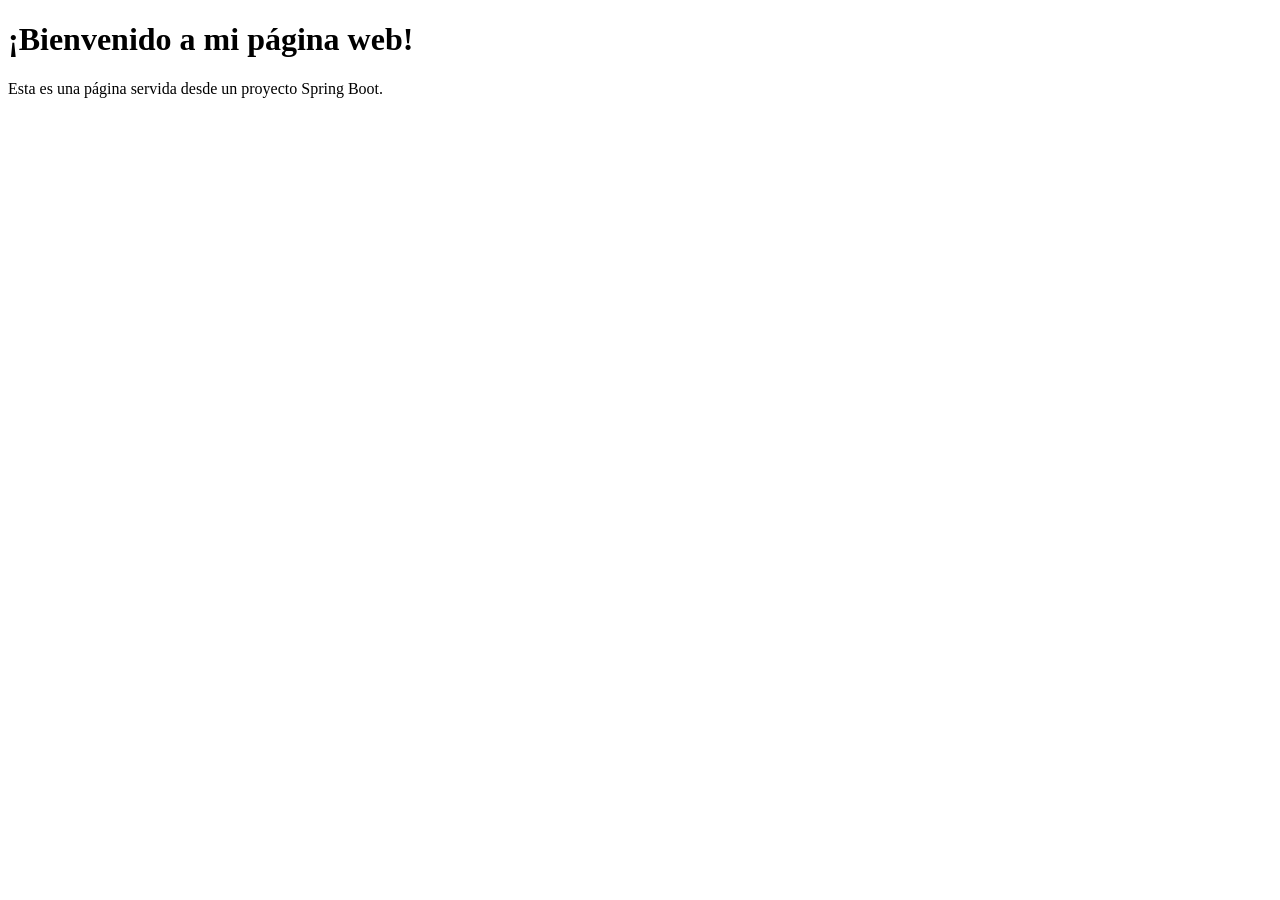
==== index.html @ 55168c33 "Añadiendo archivos a la pagina" ====
<!DOCTYPE html>
<html lang="en">
<head>
    <meta charset="UTF-8">
    <meta name="viewport" content="width=device-width, initial-scale=1.0">
    <title>Mi Proyecto Spring Boot</title>
</head>
<body>
    <h1>¡Bienvenido a mi página web!</h1>
    <p>Esta es una página servida desde un proyecto Spring Boot.</p>
</body>
</html>
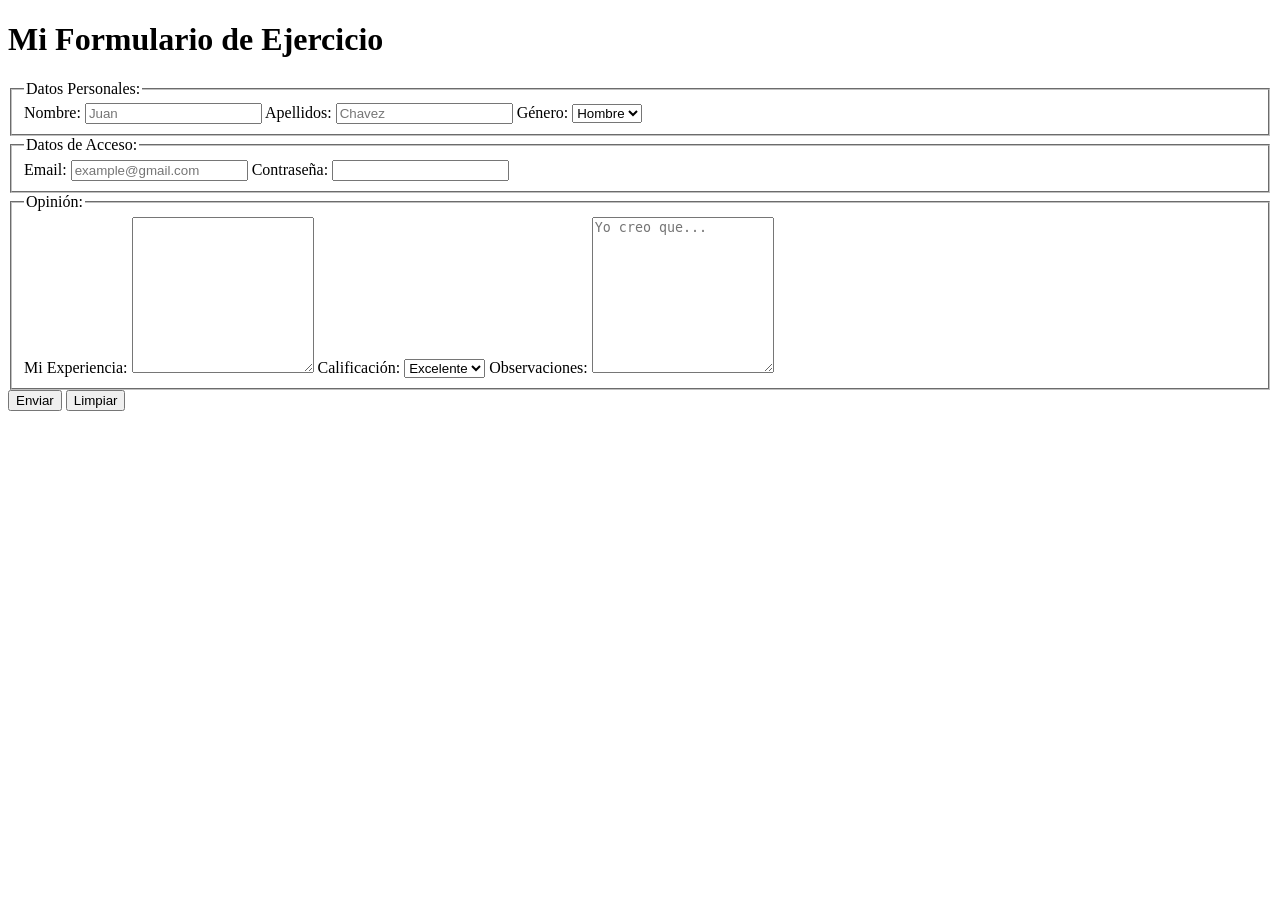
==== commit b2b41164: "Update index.html" ====
--- a/index.html
+++ b/index.html
@@ -1,12 +1,50 @@
 <!DOCTYPE html>
-<html lang="en">
+<html>
 <head>
-    <meta charset="UTF-8">
-    <meta name="viewport" content="width=device-width, initial-scale=1.0">
-    <title>Mi Proyecto Spring Boot</title>
+<meta charset="UTF-8">
+<meta name="viewport" content="width=device-width, initial-scale=1.0">
+<title>Ejercicio de Formularios HTML</title>
+<link rel="stylesheet" href="festilo.css">
 </head>
 <body>
-    <h1>¡Bienvenido a mi página web!</h1>
-    <p>Esta es una página servida desde un proyecto Spring Boot.</p>
+	<h1>Mi Formulario de Ejercicio</h1>
+	<form action="#" method="post">
+		<fieldset>
+		<legend>Datos Personales:</legend>
+		<label>Nombre:</label>
+		<input type="text" name="nombre" placeholder="Juan">
+		<label>Apellidos:</label>
+		<input type="text" name="apellidos" placeholder="Chavez">
+		<label>Género:</label>
+		<select>		
+		<option selected="selected">Hombre</option>
+		<option>Mujer</option>
+		<option>Otro</option>
+		</select>
+		</fieldset>
+		<fieldset>
+		<legend>Datos de Acceso:</legend>
+		<label>Email:</label>
+		<input type="email" name="correo_acceso" placeholder="example@gmail.com">
+		<label>Contraseña:</label>
+		<input type="password" id="passUsuario" name="clave_acceso">
+		</fieldset>
+		<fieldset>
+		<legend>Opinión:</legend>
+		<label>Mi Experiencia:</label>
+		<textarea rows="10" cols="20"></textarea>
+		<label>Calificación:</label>
+		<select>		
+		<option selected="selected">Excelente</option>
+		<option>Bueno</option>
+		<option>Malo</option>
+		<option>Pésimo</option>
+		</select>
+		<label>Observaciones:</label>
+		<textarea rows="10" cols="20" placeholder="Yo creo que..."></textarea>
+		</fieldset>
+		<input type="submit" value="Enviar">
+		<input type="reset" value="Limpiar">		
+    </form>
 </body>
 </html>
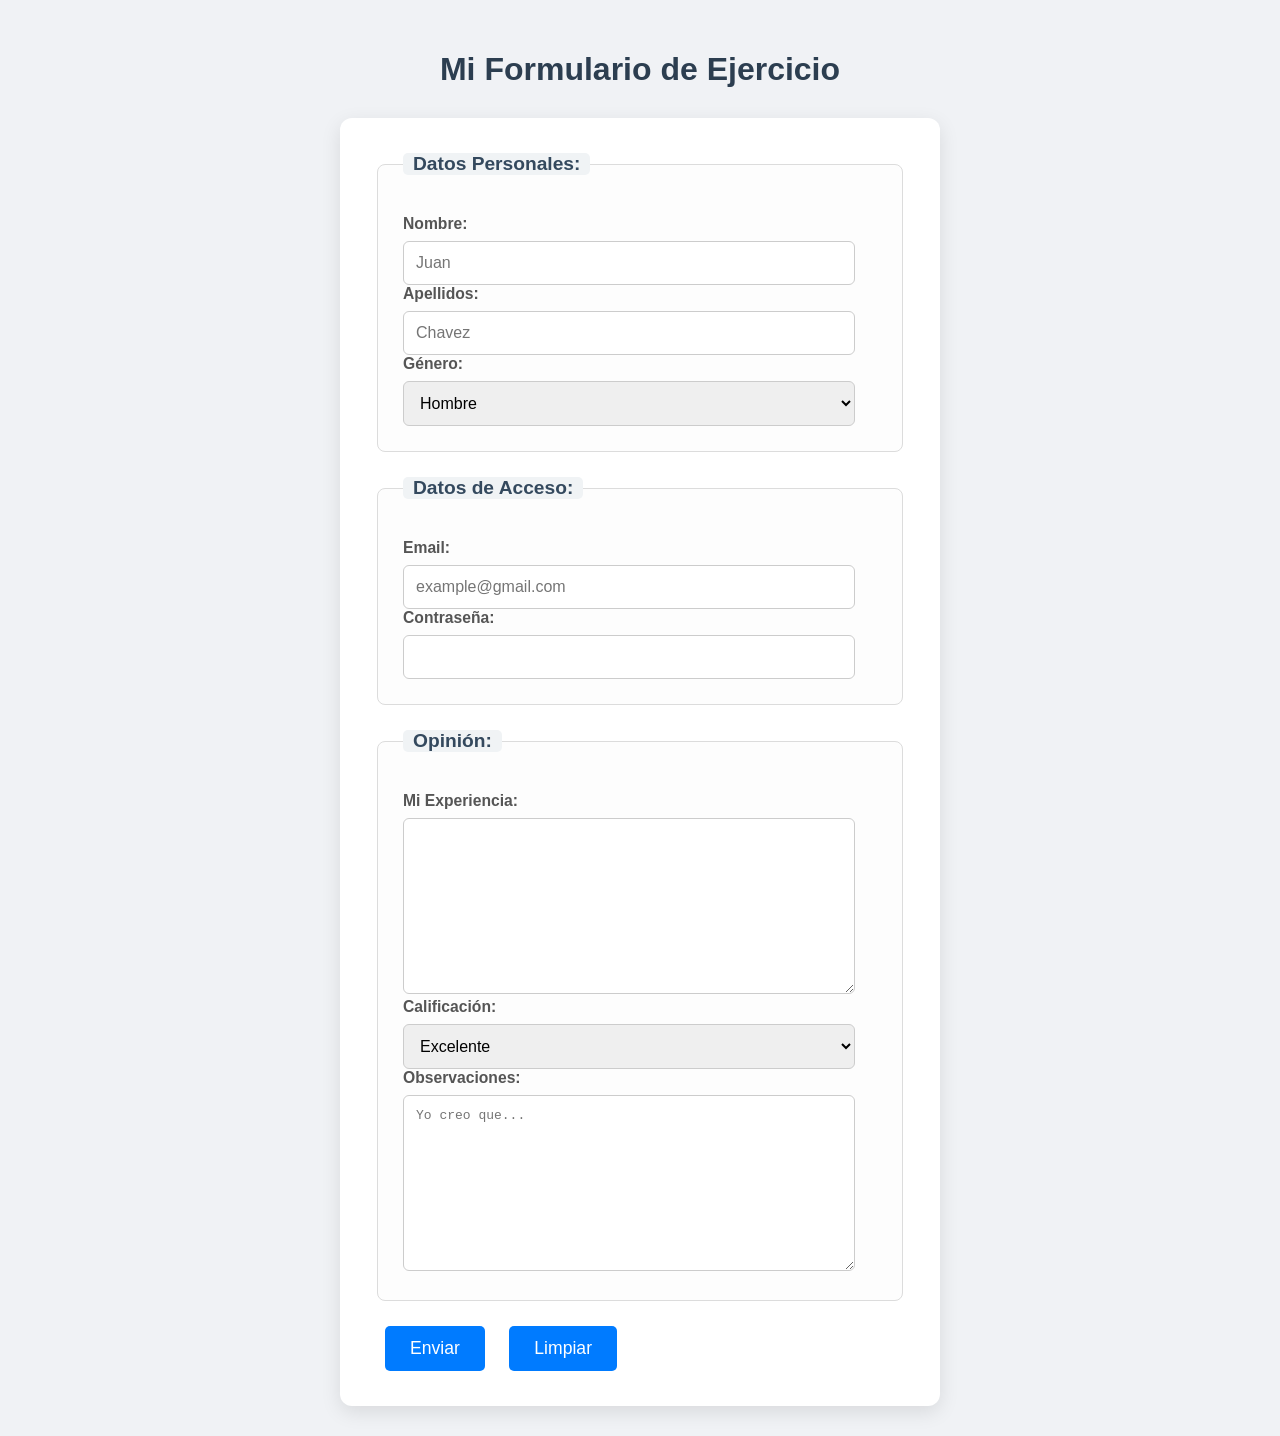
==== commit c6dae769: "Update index.html" ====
--- a/index.html
+++ b/index.html
@@ -4,7 +4,7 @@
 <meta charset="UTF-8">
 <meta name="viewport" content="width=device-width, initial-scale=1.0">
 <title>Ejercicio de Formularios HTML</title>
-<link rel="stylesheet" href="festilo.css">
+<link rel="stylesheet" href="../festilo.css">
 </head>
 <body>
 	<h1>Mi Formulario de Ejercicio</h1>
--- a/festilo.css
+++ b/festilo.css
@@ -0,0 +1,109 @@
+body {
+    font-family: 'Segoe UI', Tahoma, Geneva, Verdana, sans-serif;
+    background-color: #f0f2f5;
+    color: #333;
+    display: flex;
+    flex-direction: column;
+    align-items: center;
+    padding: 30px;
+    margin: 0;
+}
+
+h1 {
+    color: #2c3e50;
+    margin-bottom: 30px;
+}
+
+form {
+    background-color: #ffffff;
+    padding: 35px;
+    border-radius: 12px;
+    box-shadow: 0 6px 20px rgba(0, 0, 0, 0.1);
+    max-width: 600px;
+    width: 100%;
+    box-sizing: border-box;
+}
+
+fieldset {
+    border: 1px solid #dcdcdc;
+    border-radius: 8px;
+    padding: 25px;
+    margin-bottom: 25px;
+    background-color: #fdfdfd;
+}
+
+legend {
+    font-weight: bold;
+    color: #34495e;
+    padding: 0 10px;
+    font-size: 1.2em;
+    background-color: #f0f3f5;
+    border-radius: 5px;
+    margin-bottom: 15px; /* Espacio debajo de la leyenda */
+    display: inline-block; /* Para que el fondo solo cubra el texto */
+}
+
+.form-group {
+    margin-bottom: 20px;
+}
+
+label {
+    display: block;
+    margin-bottom: 8px;
+    font-weight: 600; /* Un poco más de negrita */
+    color: #555;
+    font-size: 0.98em;
+}
+
+input[type="text"],
+input[type="email"],
+input[type="password"],
+textarea,
+select {
+    width: calc(100% - 22px); /* Ajustamos el ancho por el padding/border */
+    padding: 12px;
+    border: 1px solid #ccc;
+    border-radius: 6px;
+    font-size: 1em;
+    box-sizing: border-box;
+    transition: border-color 0.3s ease, box-shadow 0.3s ease;
+}
+
+input[type="text"]:focus,
+input[type="email"]:focus,
+input[type="password"]:focus,
+textarea:focus,
+select:focus {
+    border-color: #007bff;
+    box-shadow: 0 0 8px rgba(0, 123, 255, 0.2);
+    outline: none;
+}
+
+textarea {
+    resize: vertical;
+    min-height: 100px;
+}
+
+.button-group {
+    text-align: center;
+    margin-top: 30px;
+}
+
+input[type="submit"],
+input[type="reset"] {
+    background-color: #007bff;
+    color: white;
+    padding: 12px 25px;
+    border: none;
+    border-radius: 5px;
+    cursor: pointer;
+    font-size: 1.1em;
+    margin: 0 10px;
+    transition: background-color 0.3s ease, transform 0.2s ease;
+}
+
+input[type="submit"]:hover,
+input[type="reset"]:hover {
+    background-color: #0056b3;
+    transform: translateY(-2px);
+}
